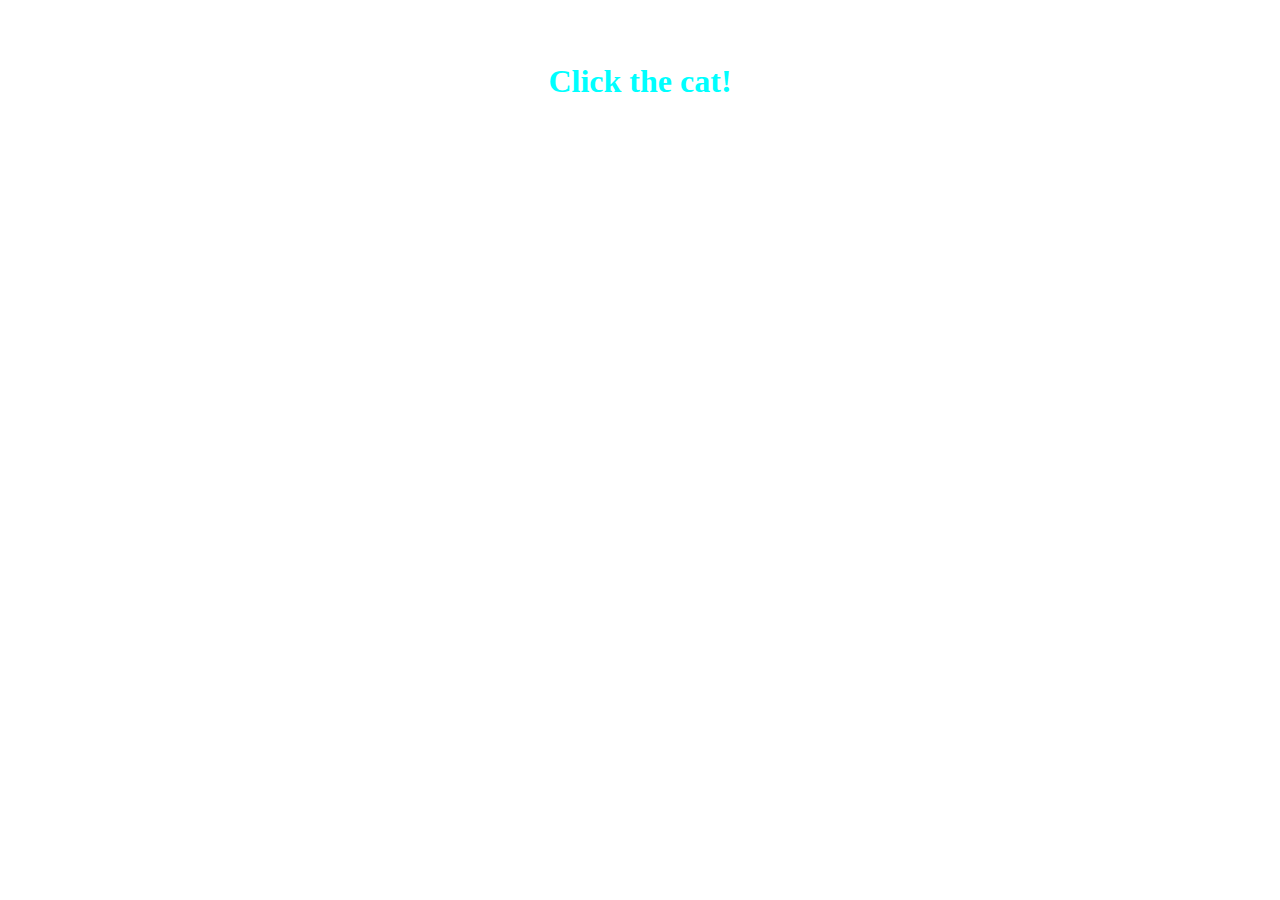
==== Game.html @ 5b41bd7a "Cat page added" ====
<!DOCTYPE html>
<html>
    <head>
        <link rel="stylesheet" href="TP2.css">
    </head>
    <body style="background-image: url(https://images-wixmp-ed30a86b8c4ca887773594c2.wixmp.com/f/5f8143ed-4ec0-4539-b8cf-827bc87f498a/d3l6i50-12ad4899-93d5-4445-a4dc-570cd5b26d9a.jpg?token=eyJ0eXAiOiJKV1QiLCJhbGciOiJIUzI1NiJ9.[base64].ucfcdYqUY2e89X1aFcnWGKnk2zYqdw2G30IUlTtWgek);">
        <h1 style="margin-top: 5%;">Click the cat!</h1>
        <div class="NyanCat"></div>
    </body>
    <script defer src="TP2Script.js"></script>
</html>
---- TP2.css ----
h1{
    color: cyan;
    font-family: "Comic Sans MS", "Comic Sans", cursive;
    text-align: center;
}
.LoginBox{
    
    background-color: palevioletred;
    margin-left: 35%;
    margin-top: 20%;
    width: 500px;
    height: 500px;
    display: inline-table;
    border-radius: 15%;

}
.NyanCat{

    background: url(https://static.wikia.nocookie.net/nyancat/images/9/92/Original.gif/revision/latest/smart/width/386/height/259?cb=20130816204616);
    width: 386px;
    height: 259px;
    margin: 0 auto;
    margin-top: 5%;
}
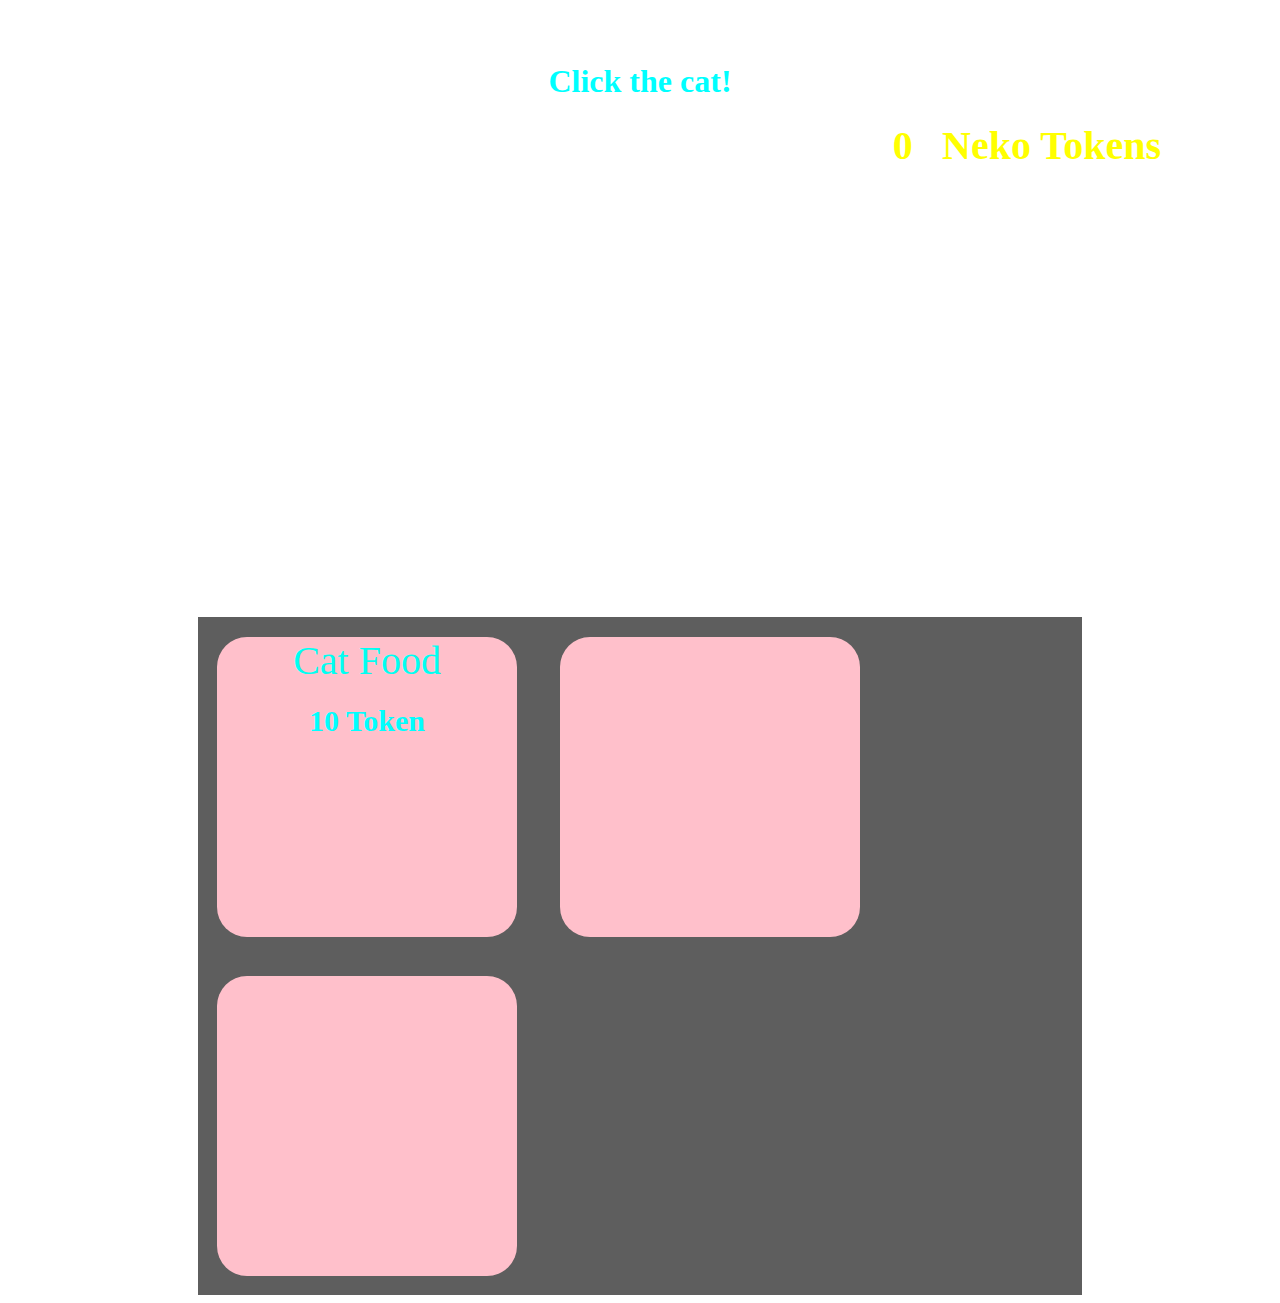
==== commit 13a8abec: "Shop tab added. Trying to fix price not showing correctly" ====
--- a/Game.html
+++ b/Game.html
@@ -5,7 +5,15 @@
     </head>
     <body style="background-image: url(https://images-wixmp-ed30a86b8c4ca887773594c2.wixmp.com/f/5f8143ed-4ec0-4539-b8cf-827bc87f498a/d3l6i50-12ad4899-93d5-4445-a4dc-570cd5b26d9a.jpg?token=eyJ0eXAiOiJKV1QiLCJhbGciOiJIUzI1NiJ9.[base64].ucfcdYqUY2e89X1aFcnWGKnk2zYqdw2G30IUlTtWgek);">
         <h1 style="margin-top: 5%;">Click the cat!</h1>
-        <div class="NyanCat"></div>
+        <h2 class="NekoToken" id="Token">0</h2>
+        <h2 class="NekoToken" style="margin-left: 2%;">Neko Tokens</h2>
+        <div class="NyanCat" onclick="Click()"></div>
+        <div class="Shop">
+            <div class="Item" id="Item1" style="background-image: url(https://www.whiskas.in/cdn-cgi/image/format=auto,q=90/sites/g/files/fnmzdf2051/files/2022-09/18853301144213-product-image-1_0.png);"> Cat Food
+             <h1 style="position:relative bottom: 0; font-size: 30px;" id="Item1">10 Token</h1>    </div>
+            <div class="Item" id="Item2"></div>
+            <div class="Item" id="Item3"></div>
+        </div>
     </body>
     <script defer src="TP2Script.js"></script>
 </html>
--- a/TP2.css
+++ b/TP2.css
@@ -10,9 +10,58 @@
     margin-top: 20%;
     width: 500px;
     height: 500px;
-    display: inline-table;
+    display: inline;
     border-radius: 15%;
 
+}
+.NekoToken{
+
+    color: yellow;
+    font-size: 40PX;
+    margin-left: 70%;
+    margin-top: 0%;
+    
+    display: inline;
+
+    
+}
+.Shop{
+
+    background-color: rgba(0, 0, 0, 0.63);
+    margin: 0 auto;
+    margin-top: 10%;
+    width: 70%;
+    height: auto;
+}
+.Item{
+
+    background-color: pink;
+    opacity: 100%;
+    width: 300px;
+    height: 300px;
+    margin: 2.2%;
+    display: inline-block;
+    border-radius: 10%;
+    background-repeat: no-repeat;
+    background-position-x: center;
+    background-position-y: center;
+    background-size: 200px;
+    vertical-align: top;
+
+    text-align: top;
+    text-align: center;
+    color: rgb(0, 255, 242);
+    font-family: "Comic Sans MS", "Comic Sans", cursive;
+    font-size: 40px;
+    
+}
+img{
+    
+    width: 150px;
+    height: 150px;
+    margin: 0 auto;
+    margin-top: 10%;
+    
 }
 .NyanCat{
 
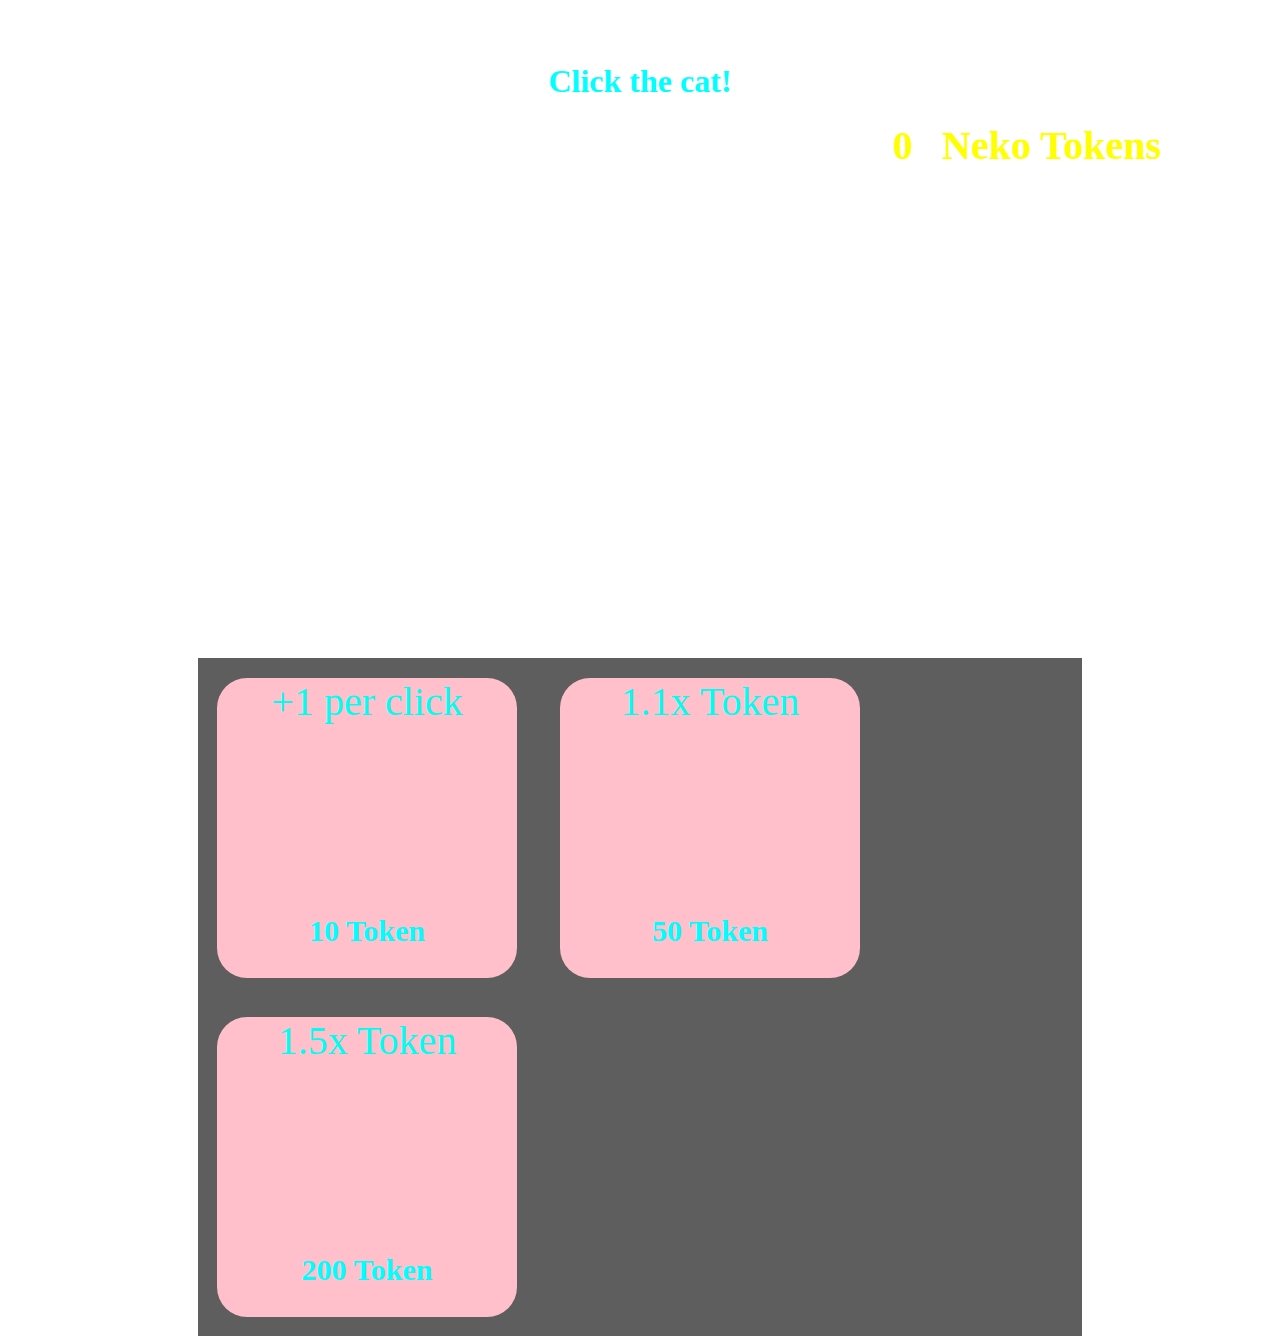
==== commit 0b363ae2: "The shop is working perfectly" ====
--- a/Game.html
+++ b/Game.html
@@ -7,12 +7,14 @@
         <h1 style="margin-top: 5%;">Click the cat!</h1>
         <h2 class="NekoToken" id="Token">0</h2>
         <h2 class="NekoToken" style="margin-left: 2%;">Neko Tokens</h2>
-        <div class="NyanCat" onclick="Click()"></div>
+        <div class="Cat" id="Cat" onclick="Click()"></div>
         <div class="Shop">
-            <div class="Item" id="Item1" style="background-image: url(https://www.whiskas.in/cdn-cgi/image/format=auto,q=90/sites/g/files/fnmzdf2051/files/2022-09/18853301144213-product-image-1_0.png);"> Cat Food
-             <h1 style="position:relative bottom: 0; font-size: 30px;" id="Item1">10 Token</h1>    </div>
-            <div class="Item" id="Item2"></div>
-            <div class="Item" id="Item3"></div>
+            <div class="Item" id="Item1" onclick="BuyItem('Item1')" style="background-image: url(https://www.whiskas.in/cdn-cgi/image/format=auto,q=90/sites/g/files/fnmzdf2051/files/2022-09/18853301144213-product-image-1_0.png);"> +1 per click
+                <h1 style="margin-top: 63%; font-size: 30px;" id="Item1">10 Token</h1>    </div>
+            <div class="Item" id="Item2" onclick="BuyItem('Item2')" style="background-image: url(https://png.pngtree.com/png-clipart/20240316/original/pngtree-blue-wool-yarn-ball-ball-of-knitting-thread-ball-of-wool-png-image_14601608.png);"> 1.1x Token
+                <h1 style="margin-top: 63%; font-size: 30px;" id="Item1">50 Token</h1>    </div>
+            <div class="Item" id="Item3" onclick="BuyItem('Item3')" style="background-image: url(https://static.wikia.nocookie.net/marioinlife/images/2/28/Cat_Toad_Artwork_-_Super_Mario_3D_World.png/revision/latest?cb=20210304154856);"> 1.5x Token
+                <h1 style="margin-top: 63%; font-size: 30px;" id="Item1">200 Token</h1>    </div>        
         </div>
     </body>
     <script defer src="TP2Script.js"></script>
--- a/TP2.css
+++ b/TP2.css
@@ -2,6 +2,7 @@
     color: cyan;
     font-family: "Comic Sans MS", "Comic Sans", cursive;
     text-align: center;
+    user-select: none;
 }
 .LoginBox{
     
@@ -47,6 +48,7 @@
     background-position-y: center;
     background-size: 200px;
     vertical-align: top;
+    user-select: none;
 
     text-align: top;
     text-align: center;
@@ -63,11 +65,15 @@
     margin-top: 10%;
     
 }
-.NyanCat{
+.Cat{
 
     background: url(https://static.wikia.nocookie.net/nyancat/images/9/92/Original.gif/revision/latest/smart/width/386/height/259?cb=20130816204616);
-    width: 386px;
-    height: 259px;
+    width: 300px;
+    height: 300px;
+    background-repeat: no-repeat;
+    background-position-x: center;
+    background-position-y: center;
+    background-size: 250px;
     margin: 0 auto;
     margin-top: 5%;
 }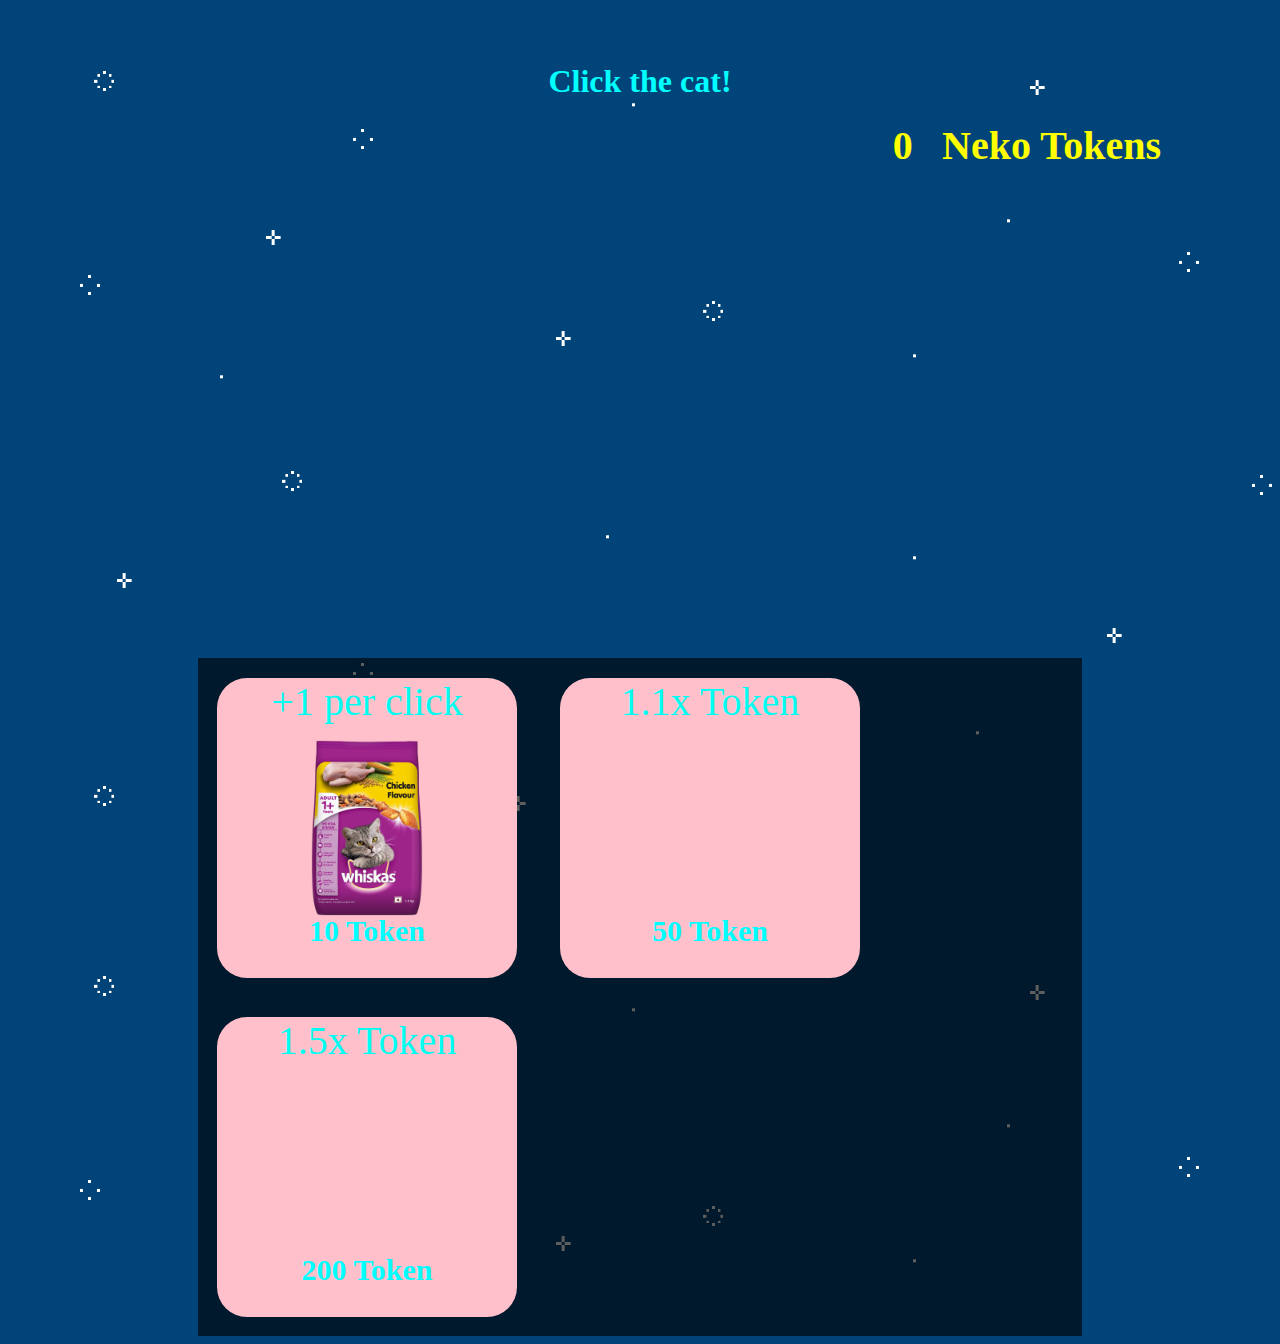
==== commit 256fda8e: "Changed file directory and added a picture folder" ====
--- a/Game.html
+++ b/Game.html
@@ -3,17 +3,17 @@
     <head>
         <link rel="stylesheet" href="TP2.css">
     </head>
-    <body style="background-image: url(https://images-wixmp-ed30a86b8c4ca887773594c2.wixmp.com/f/5f8143ed-4ec0-4539-b8cf-827bc87f498a/d3l6i50-12ad4899-93d5-4445-a4dc-570cd5b26d9a.jpg?token=eyJ0eXAiOiJKV1QiLCJhbGciOiJIUzI1NiJ9.[base64].ucfcdYqUY2e89X1aFcnWGKnk2zYqdw2G30IUlTtWgek);">
+    <body style="background-image: url('Picture/NyanCatBackground.png');">
         <h1 style="margin-top: 5%;">Click the cat!</h1>
         <h2 class="NekoToken" id="Token">0</h2>
         <h2 class="NekoToken" style="margin-left: 2%;">Neko Tokens</h2>
         <div class="Cat" id="Cat" onclick="Click()"></div>
         <div class="Shop">
-            <div class="Item" id="Item1" onclick="BuyItem('Item1')" style="background-image: url(https://www.whiskas.in/cdn-cgi/image/format=auto,q=90/sites/g/files/fnmzdf2051/files/2022-09/18853301144213-product-image-1_0.png);"> +1 per click
+            <div class="Item" id="Item1" onclick="BuyItem('Item1')" style="background-image: url('Picture/Whiskas.png');"> +1 per click
                 <h1 style="margin-top: 63%; font-size: 30px;" id="Item1">10 Token</h1>    </div>
-            <div class="Item" id="Item2" onclick="BuyItem('Item2')" style="background-image: url(https://png.pngtree.com/png-clipart/20240316/original/pngtree-blue-wool-yarn-ball-ball-of-knitting-thread-ball-of-wool-png-image_14601608.png);"> 1.1x Token
+            <div class="Item" id="Item2" onclick="BuyItem('Item2')" style="background-image: url('Picture/BlueYarn.png');"> 1.1x Token
                 <h1 style="margin-top: 63%; font-size: 30px;" id="Item1">50 Token</h1>    </div>
-            <div class="Item" id="Item3" onclick="BuyItem('Item3')" style="background-image: url(https://static.wikia.nocookie.net/marioinlife/images/2/28/Cat_Toad_Artwork_-_Super_Mario_3D_World.png/revision/latest?cb=20210304154856);"> 1.5x Token
+            <div class="Item" id="Item3" onclick="BuyItem('Item3')" style="background-image: url('Picture/CatToad.png');"> 1.5x Token
                 <h1 style="margin-top: 63%; font-size: 30px;" id="Item1">200 Token</h1>    </div>        
         </div>
     </body>
--- a/TP2.css
+++ b/TP2.css
@@ -7,11 +7,11 @@
 .LoginBox{
     
     background-color: palevioletred;
-    margin-left: 35%;
-    margin-top: 20%;
+    margin: 0 auto;
+    margin-top: 35%;
     width: 500px;
     height: 500px;
-    display: inline;
+    display: block;
     border-radius: 15%;
 
 }
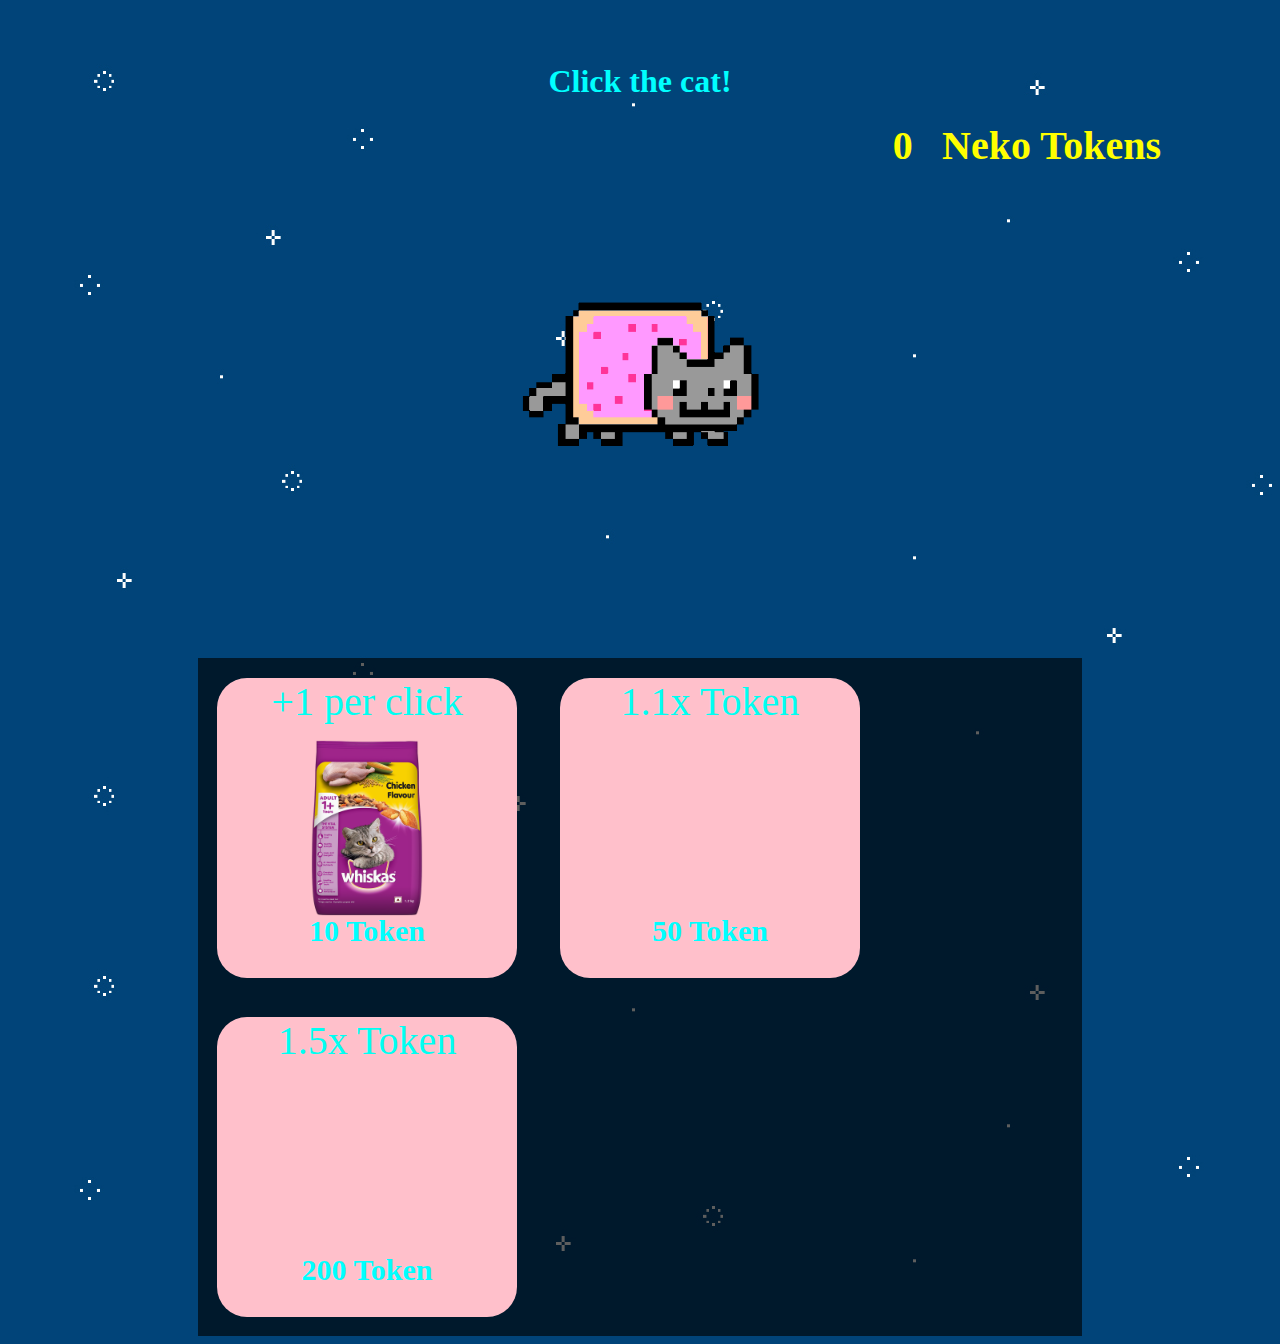
==== commit d810695a: "Fix NyanCat not showing, Trying to fix username not loading" ====
--- a/Game.html
+++ b/Game.html
@@ -3,7 +3,7 @@
     <head>
         <link rel="stylesheet" href="TP2.css">
     </head>
-    <body style="background-image: url('Picture/NyanCatBackground.png');">
+    <body style="background-image: url('Picture/NyanCatBackground.png');" onload="LoadProfile()">
         <h1 style="margin-top: 5%;">Click the cat!</h1>
         <h2 class="NekoToken" id="Token">0</h2>
         <h2 class="NekoToken" style="margin-left: 2%;">Neko Tokens</h2>
--- a/TP2.css
+++ b/TP2.css
@@ -67,7 +67,7 @@
 }
 .Cat{
 
-    background: url(https://static.wikia.nocookie.net/nyancat/images/9/92/Original.gif/revision/latest/smart/width/386/height/259?cb=20130816204616);
+    background: url('Picture/NyanCat.webp');
     width: 300px;
     height: 300px;
     background-repeat: no-repeat;
